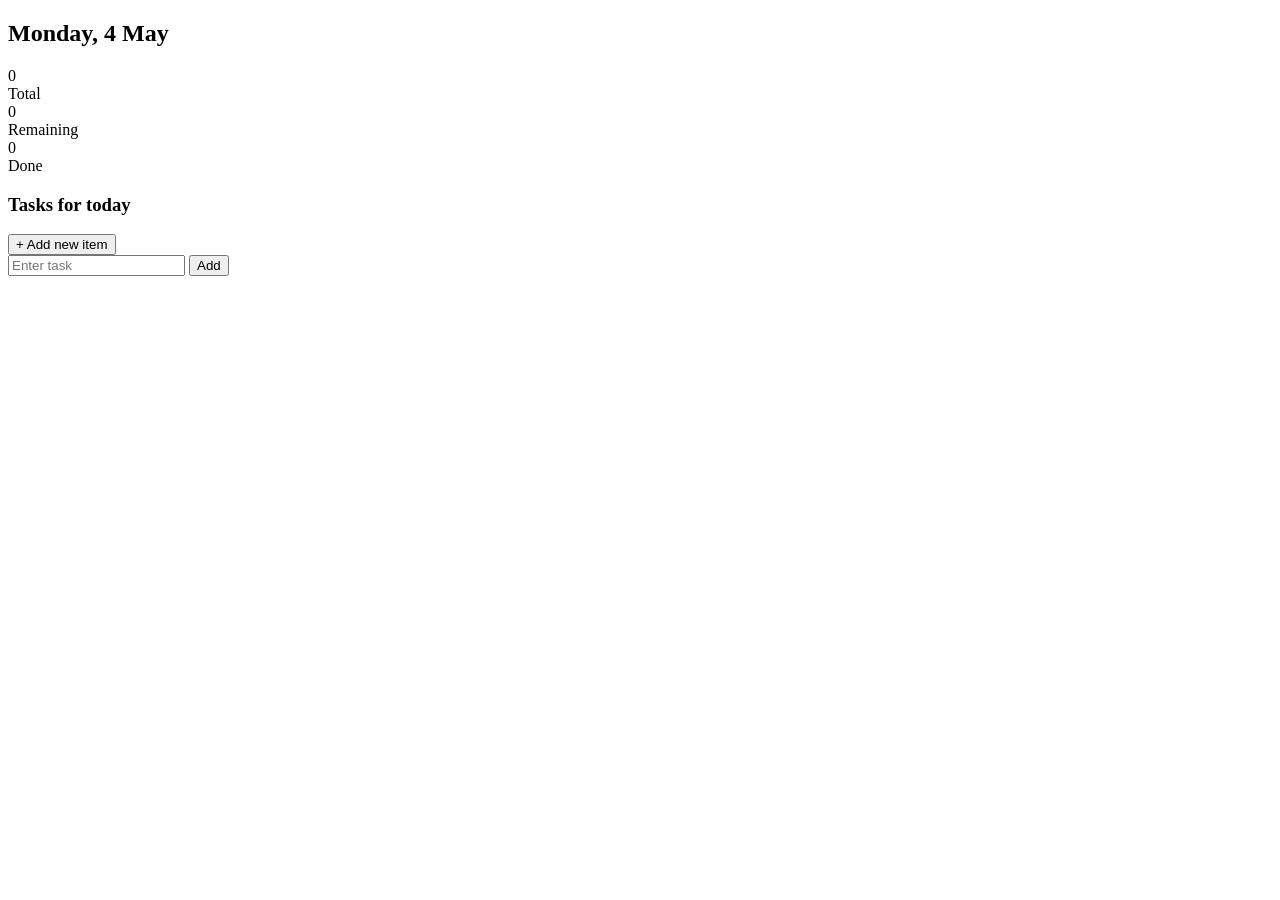
==== index.html @ 624fe737 "Rename index.html.html to index.html" ====
<!DOCTYPE html>
<html lang="en">
<head>
  <meta charset="UTF-8">
  <title>To-Do App</title>
  <link rel="stylesheet" href="style1.css">
</head>
<body>

<div class="card">

  <div class="header">
    <h2>Monday, 4 May</h2>
    <div class="stats">
      <div><span id="total">0</span><br>Total</div>
      <div><span id="remaining">0</span><br>Remaining</div>
      <div><span id="done">0</span><br>Done</div>
    </div>
  </div>

  <h3 class="title">Tasks for today</h3>

  <ul id="taskList"></ul>

  <!-- Add Button -->
  <button class="add-btn" onclick="showInput()">+ Add new item</button>

  <!-- Popup Input -->
  <div class="popup" id="popup">
    <input type="text" id="taskInput" placeholder="Enter task">
    <button onclick="addTask()">Add</button>
  </div>

</div>

<script src="script1.js"></script>
</body>
</html>
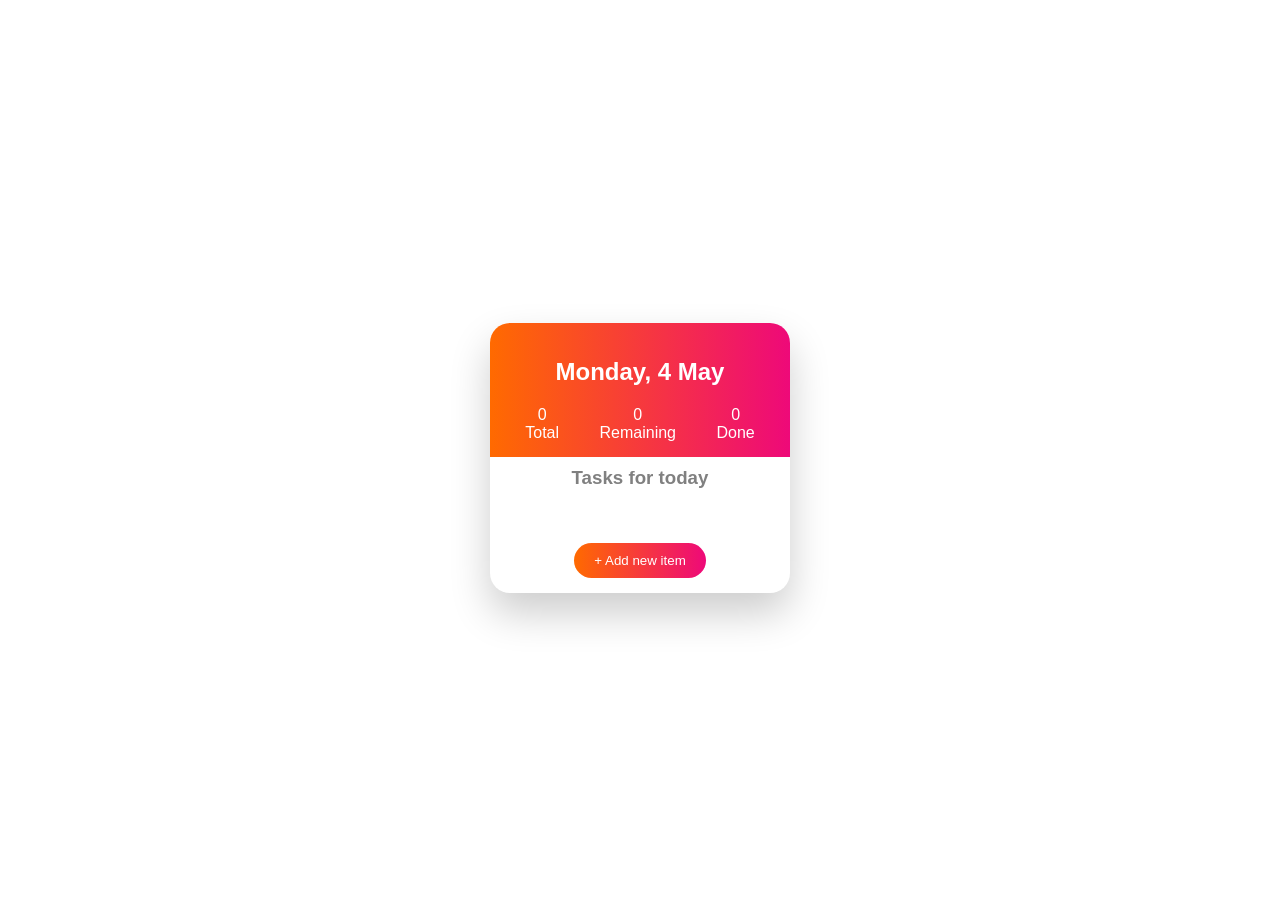
==== commit 5060fac7: "Add files via upload" ====
--- a/index.html
+++ b/index.html
@@ -3,7 +3,7 @@
 <head>
   <meta charset="UTF-8">
   <title>To-Do App</title>
-  <link rel="stylesheet" href="style1.css">
+  <link rel="stylesheet" href="style.css">
 </head>
 <body>
 
@@ -33,6 +33,6 @@
 
 </div>
 
-<script src="script1.js"></script>
+<script src="script.js"></script>
 </body>
-</html>
+</html>
--- a/style.css
+++ b/style.css
@@ -0,0 +1,87 @@
+body {
+  background: linear-gradient(135 deg, #8d0a68,#c16b5c);
+  font-family: Arial;
+  display: flex;
+  justify-content: center;
+  align-items: center;
+  height: 100vh;
+}
+
+.card {
+  width: 300px;
+  background: #ffffff;
+  box-shadow: 0 20px 40px rgba(0,0,0,0.2);
+  border-radius: 20px;
+  overflow: hidden;
+  text-align: center;
+}
+
+.header {
+  background: linear-gradient(to right, #ff6a00, #ee0979);
+  color: white;
+  padding: 15px;
+}
+
+.stats {
+  display: flex;
+  justify-content: space-around;
+  margin-top: 10px;
+}
+
+.title {
+  margin-top: 10px;
+  color: gray;
+}
+
+ul {
+  list-style: none;
+  padding: 10px;
+}
+
+li {
+  display: flex;
+  align-items: center;
+  justify-content: space-between;
+  padding: 10px;
+  margin-top: 8px;
+}
+
+li span {
+  white-space: nowrap;
+  overflow: hidden;
+  text-overflow: ellipsis;
+}
+
+/* Add Button */
+.add-btn {
+  margin: 15px auto;
+  display: block;
+  padding: 10px 20px;
+  border: none;
+  border-radius: 25px;
+  background: linear-gradient(to right, #ff6a00, #ee0979);
+  color: white;
+  cursor: pointer;
+}
+
+/* Popup */
+.popup {
+  display: none;
+  margin-bottom: 15px;
+}
+
+.popup input {
+  padding: 8px;
+  width: 60%;
+}
+
+.popup button {
+  padding: 8px;
+}
+
+/* radio style */
+input[type="checkbox"] {
+  accent-color: #ff7e5f; /* purple */
+  width: 18px;
+  height: 18px;
+}
